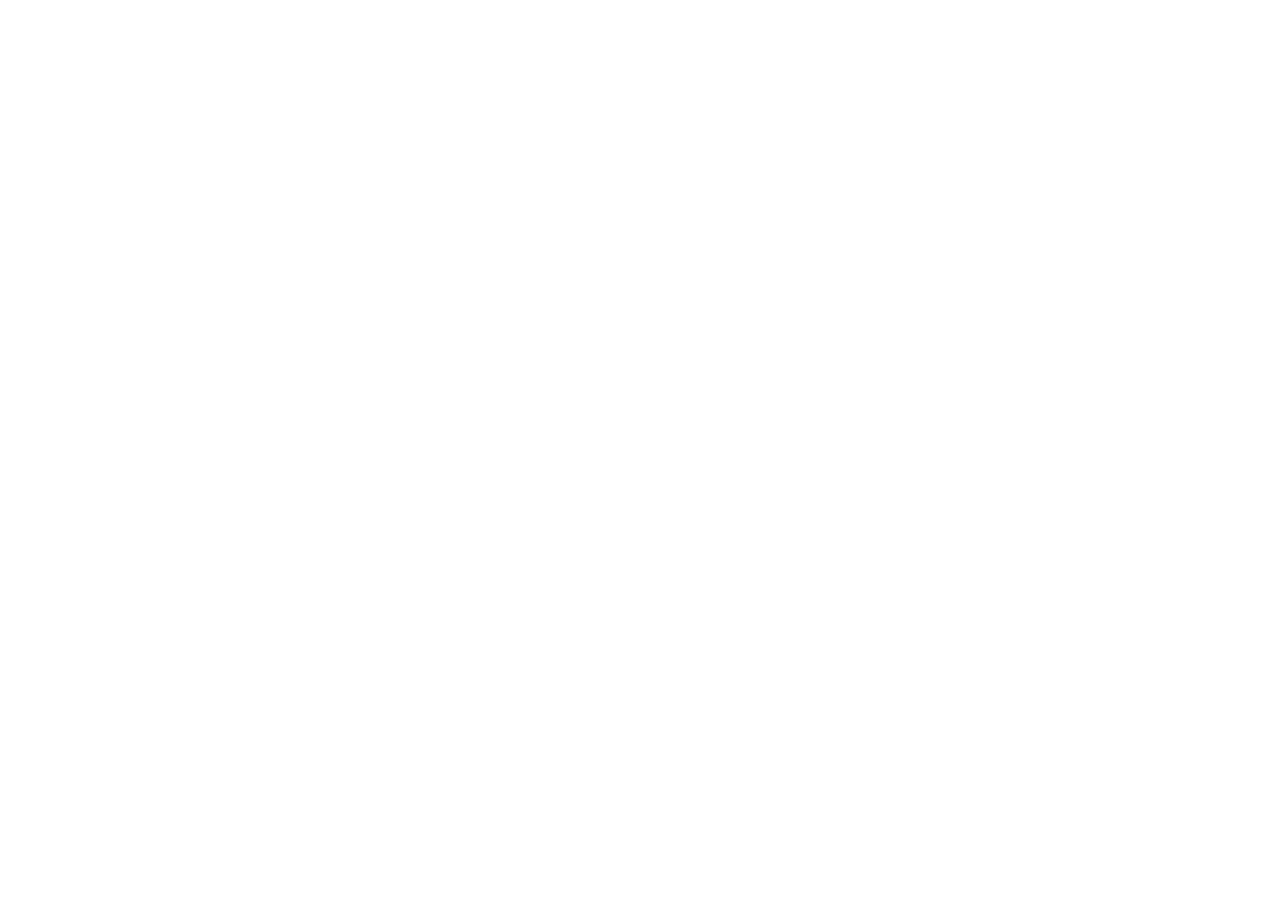
==== views/checkout.html @ ee7145a3 "feat: :tada: Configuración inicial" ====
<!DOCTYPE html>
<html lang="en">
<head>
    <meta charset="UTF-8">
    <meta name="viewport" content="width=device-width, initial-scale=1.0">
    <link rel="stylesheet" href="../css/checkout.css">
    <title>Checkout</title>
</head>
<body>
    
</body>
</html>
---- css/checkout.css ----
@import url(variables.css);
*{
    padding: 0;
    margin: 0;
    box-sizing: border-box;
}
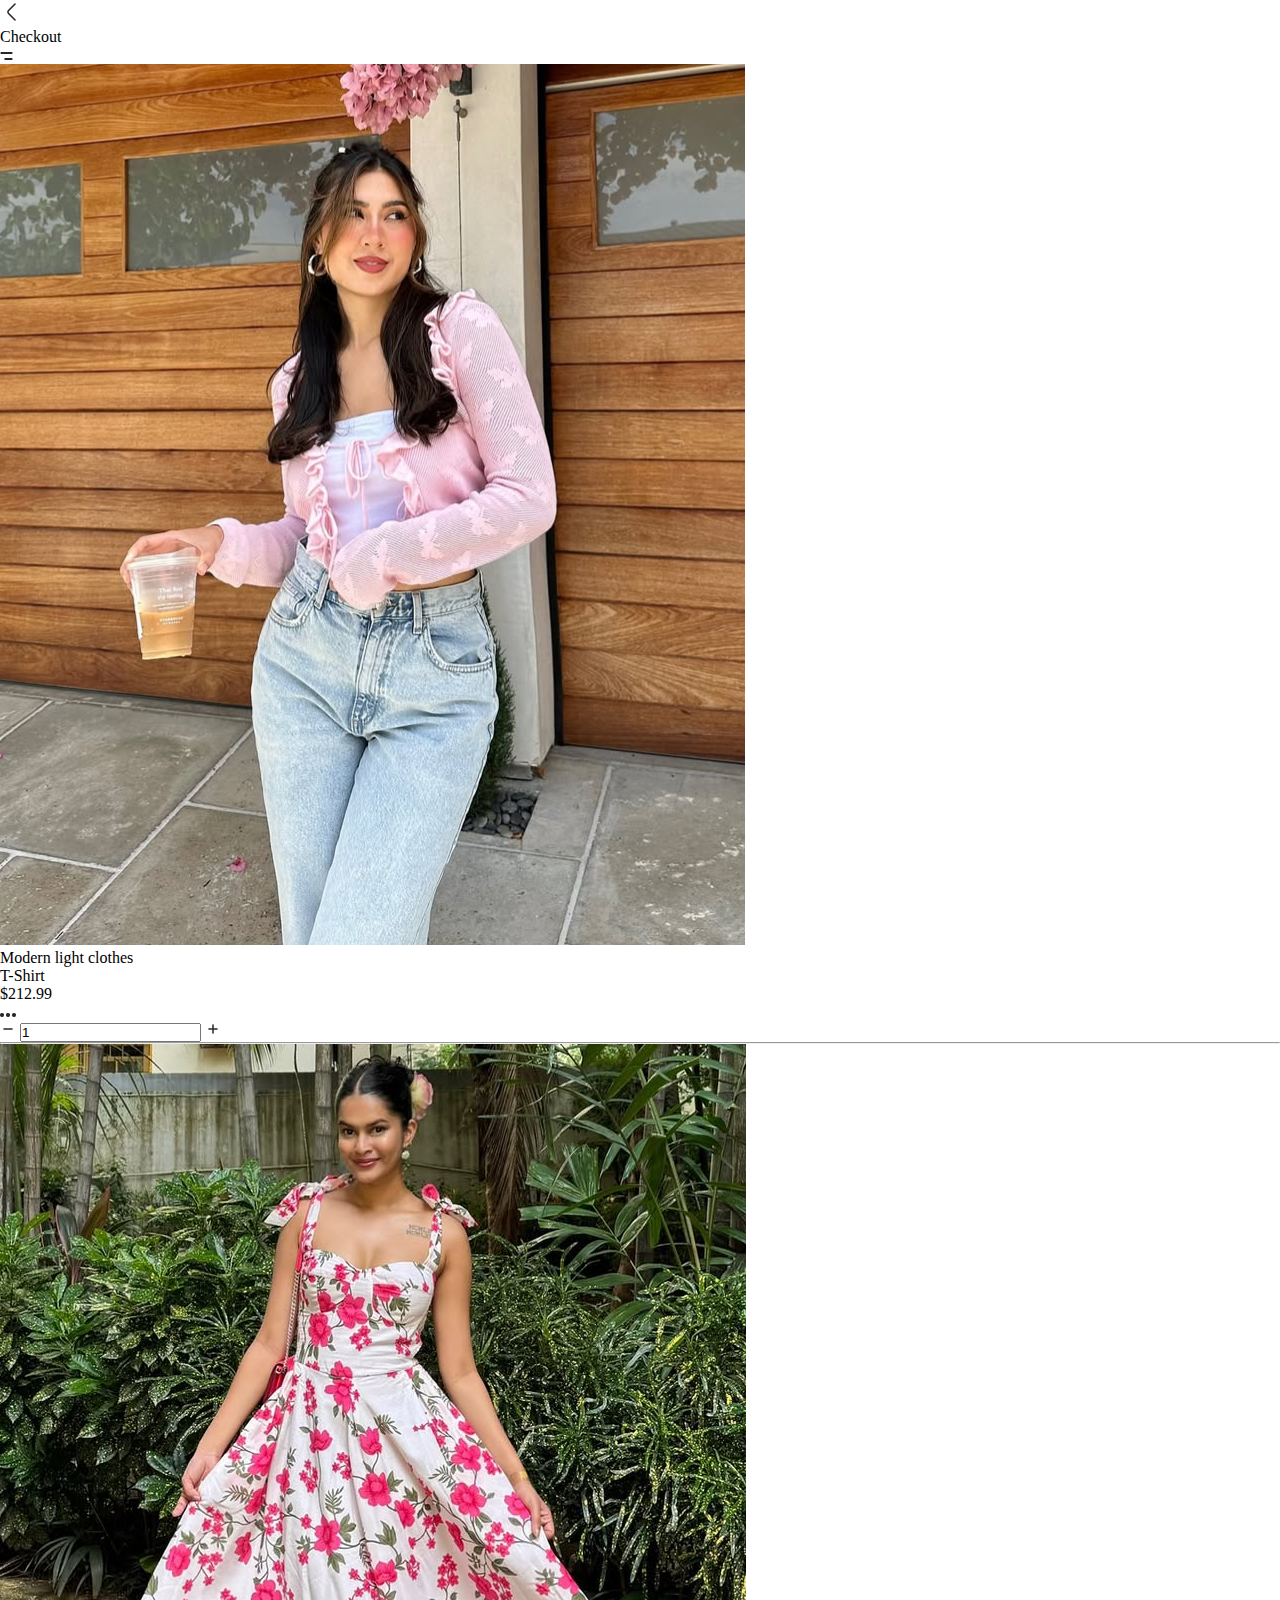
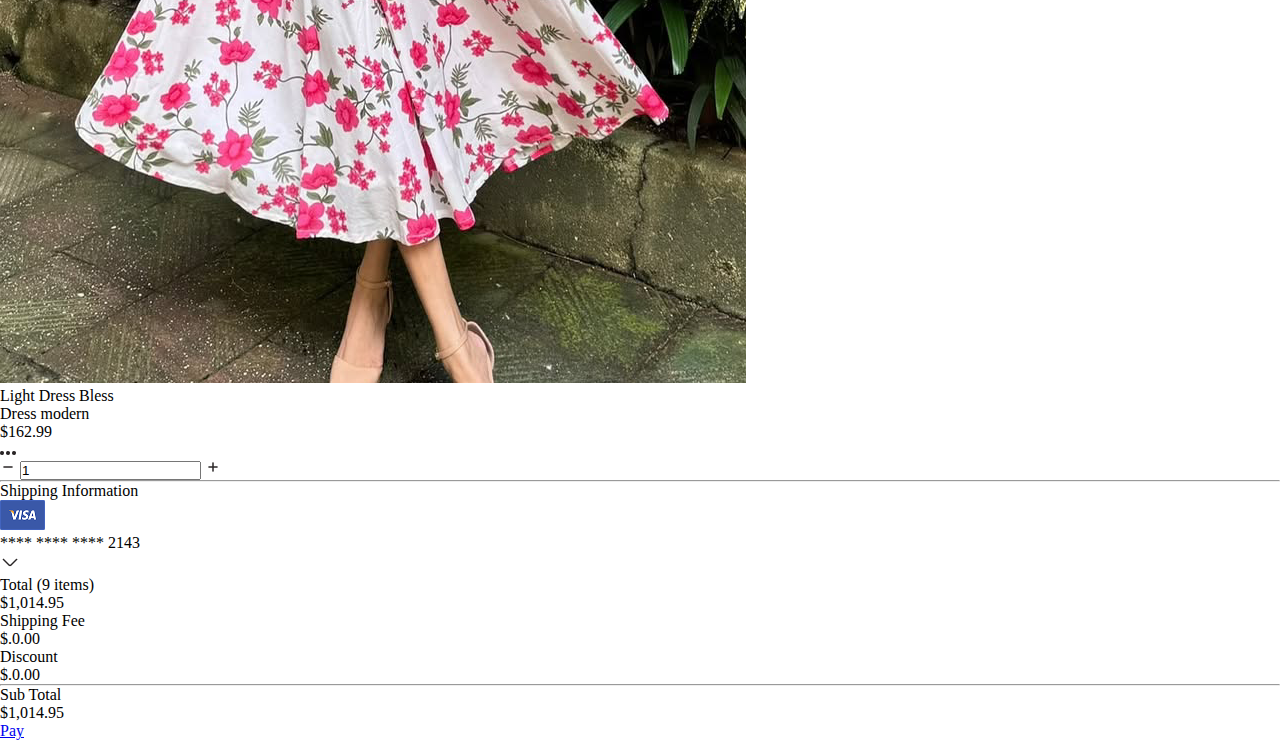
==== commit f0549c1d: "feat: :sparkles: Estructura html terminada" ====
--- a/views/checkout.html
+++ b/views/checkout.html
@@ -7,6 +7,91 @@
     <title>Checkout</title>
 </head>
 <body>
-    
+    <header>
+        <a href="detail.html">
+            <img src="../storage/img/arrow-left.png" alt="logo">
+        </a>
+        <p>Checkout</p>
+        <a href="#">
+            <img src="../storage/img/menu.png" alt="logo">
+        </a>
+    </header>
+    <main>
+        <section class="items">
+            <article>
+                <img src="../storage/img/product-2.png">
+                <div class="product-info">
+                    <div class="name-price">
+                        <div class="name">
+                            <p>Modern light clothes</p>
+                            <p>T-Shirt</p>
+                        </div>
+                        <p>$212.99</p>
+                    </div>
+                    <div class="quantity">
+                        <img src="../storage/img/menu1.png">
+                        <div class="quantity-info">
+                            <img src="../storage/img/minus.png">
+                            <input type="number" value="1">
+                            <img src="../storage/img/add.png">
+                        </div>
+                    </div>
+                </div>
+            </article>
+            <hr>
+            <article>
+                <img src="../storage/img/product-1.png">
+                <div class="product-info">
+                    <div class="name-price">
+                        <div class="name">
+                            <p>Light Dress Bless</p>
+                            <p>Dress modern</p>
+                        </div>
+                        <p>$162.99</p>
+                    </div>
+                    <div class="quantity">
+                        <img src="../storage/img/menu1.png">
+                        <div class="quantity-info">
+                            <img src="../storage/img/minus.png">
+                            <input type="number" value="1">
+                            <img src="../storage/img/add.png">
+                        </div>
+                    </div>
+                </div>
+        </section>
+        <hr>
+        <section class="shipping-info">
+            <p>Shipping Information</p>
+            <div class="visa">
+                <div class="visa-logo">
+                    <img src="../storage/img/VISA_PICT.png">
+                    <p>**** **** **** 2143</p>
+                </div>
+                <img src="../storage/img/arrow-down.png">
+            </div>
+            <div class="payment-info">
+                <div>
+                    <p>Total (9 items)</p>
+                    <p>$1,014.95</p>
+                </div>
+                <div>
+                    <p>Shipping Fee</p>
+                    <p>$.0.00</p>
+                </div>
+                <div>
+                    <p>Discount</p>
+                    <p>$.0.00</p>
+                </div>
+                <hr>
+                <div>
+                    <p>Sub Total</p>
+                    <p>$1,014.95</p>
+                </div>
+            </div>
+        </section>
+    </main>
+    <footer>
+        <a href="#">Pay</a>
+    </footer>
 </body>
 </html>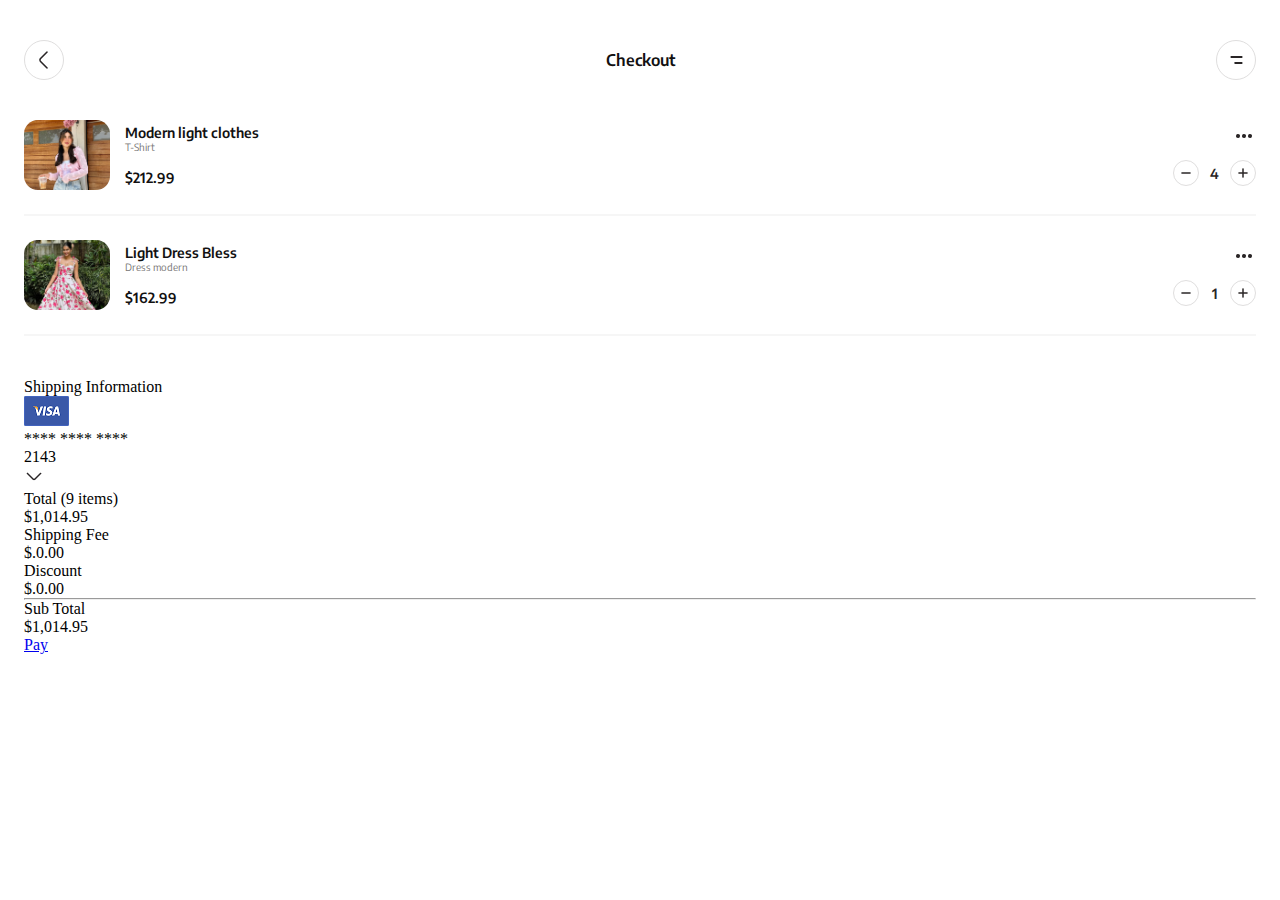
==== commit 69fd1543: "feat: :lipstick: Listado de productos del carrito terminado" ====
--- a/views/checkout.html
+++ b/views/checkout.html
@@ -32,7 +32,7 @@
                         <img src="../storage/img/menu1.png">
                         <div class="quantity-info">
                             <img src="../storage/img/minus.png">
-                            <input type="number" value="1">
+                            <input type="number" value="4">
                             <img src="../storage/img/add.png">
                         </div>
                     </div>
@@ -58,14 +58,16 @@
                         </div>
                     </div>
                 </div>
+            </article>
+            <hr>
         </section>
-        <hr>
         <section class="shipping-info">
             <p>Shipping Information</p>
             <div class="visa">
                 <div class="visa-logo">
                     <img src="../storage/img/VISA_PICT.png">
-                    <p>**** **** **** 2143</p>
+                    <p>**** **** **** </p>
+                    <p>2143</p>
                 </div>
                 <img src="../storage/img/arrow-down.png">
             </div>
--- a/css/checkout.css
+++ b/css/checkout.css
@@ -3,4 +3,118 @@
     padding: 0;
     margin: 0;
     box-sizing: border-box;
-}+}
+body{
+    display: grid;
+    grid-template-areas: "header" "main" "footer";
+    padding: 24px;
+}
+header{
+    grid-area: header;
+    display: flex;
+    justify-content: space-between;
+    align-items: center;
+    padding: 16px 0;
+}
+header a{
+    width: 40px;
+    height: 40px;
+    display: flex;
+    justify-content: center;
+    align-items: center;
+    border-radius: 100%;
+    border: 1px solid var(--color-4)
+}
+header a img{
+    object-fit: cover;
+}
+header p{
+    font-size: 16px;
+    line-height: 140%;
+    color: var(--color-2);
+    font-family: "Encodesans-SemiBold";
+}
+main{
+    grid-area: main;
+    display: flex;
+    flex-direction: column;
+}
+main .items{
+    display: flex;
+    flex-direction: column;
+    padding: 24PX 0 42PX 0;
+    gap: 24px;
+}
+main .items article{
+    display: flex;
+    align-items: center;
+    gap: 15px;
+}
+main .items article > img{
+    width: 94px;
+    height: 70px;
+    border-radius: 14px;
+    object-fit: cover;
+    object-position: top;
+}
+main .items article .product-info{
+    display: flex;
+    justify-content: space-between;
+    gap: 28px;
+    width: 100%;
+}
+main .items article .product-info .name-price{
+    display: flex;
+    flex-direction: column;
+    justify-content: space-between;
+    gap: 16px;
+}
+main .items article .product-info .name-price .name p:first-child,
+main .items article .product-info .name-price>p{
+    font-size: 14px;
+    color: var(--color-2);
+    font-family: "Encodesans-SemiBold";
+}
+main .items article .product-info .name-price .name p:last-child{
+    font-size: 10px;
+    color: var(--color-1);
+    font-family: "Encodesans-Regular";
+}
+main .items article .product-info .quantity{
+    display: flex;
+    flex-direction: column;
+    justify-content: space-between;
+    align-items: flex-end;
+}
+main .items article .product-info .quantity img{
+    padding: 10px 4px 0 0;
+}
+main .items >article .product-info .quantity .quantity-info{
+    display: flex;
+    justify-content: space-between;
+    align-items: center;
+}
+main .items >article .product-info .quantity .quantity-info input{
+    width: 31px;
+    border: none;
+    text-align: center;
+    font-size: 14px;
+    font-family: "Encodesans-SemiBold";
+    color: var(--color-5);
+    -moz-appearance: textfield; 
+    appearance: textfield;
+    outline: none;
+}
+main .items article .product-info .quantity .quantity-info input::-webkit-outer-spin-button,
+main .items article .product-info .quantity .quantity-info input::-webkit-inner-spin-button {
+    -webkit-appearance: none;
+}
+main .items > article .product-info .quantity .quantity-info img{
+    padding: 4px;
+    border-radius: 100%;
+    border: 1px solid var(--color-4);
+    object-fit: cover;
+}
+main .items hr{
+    border: 1px solid var(--color-15);
+}
